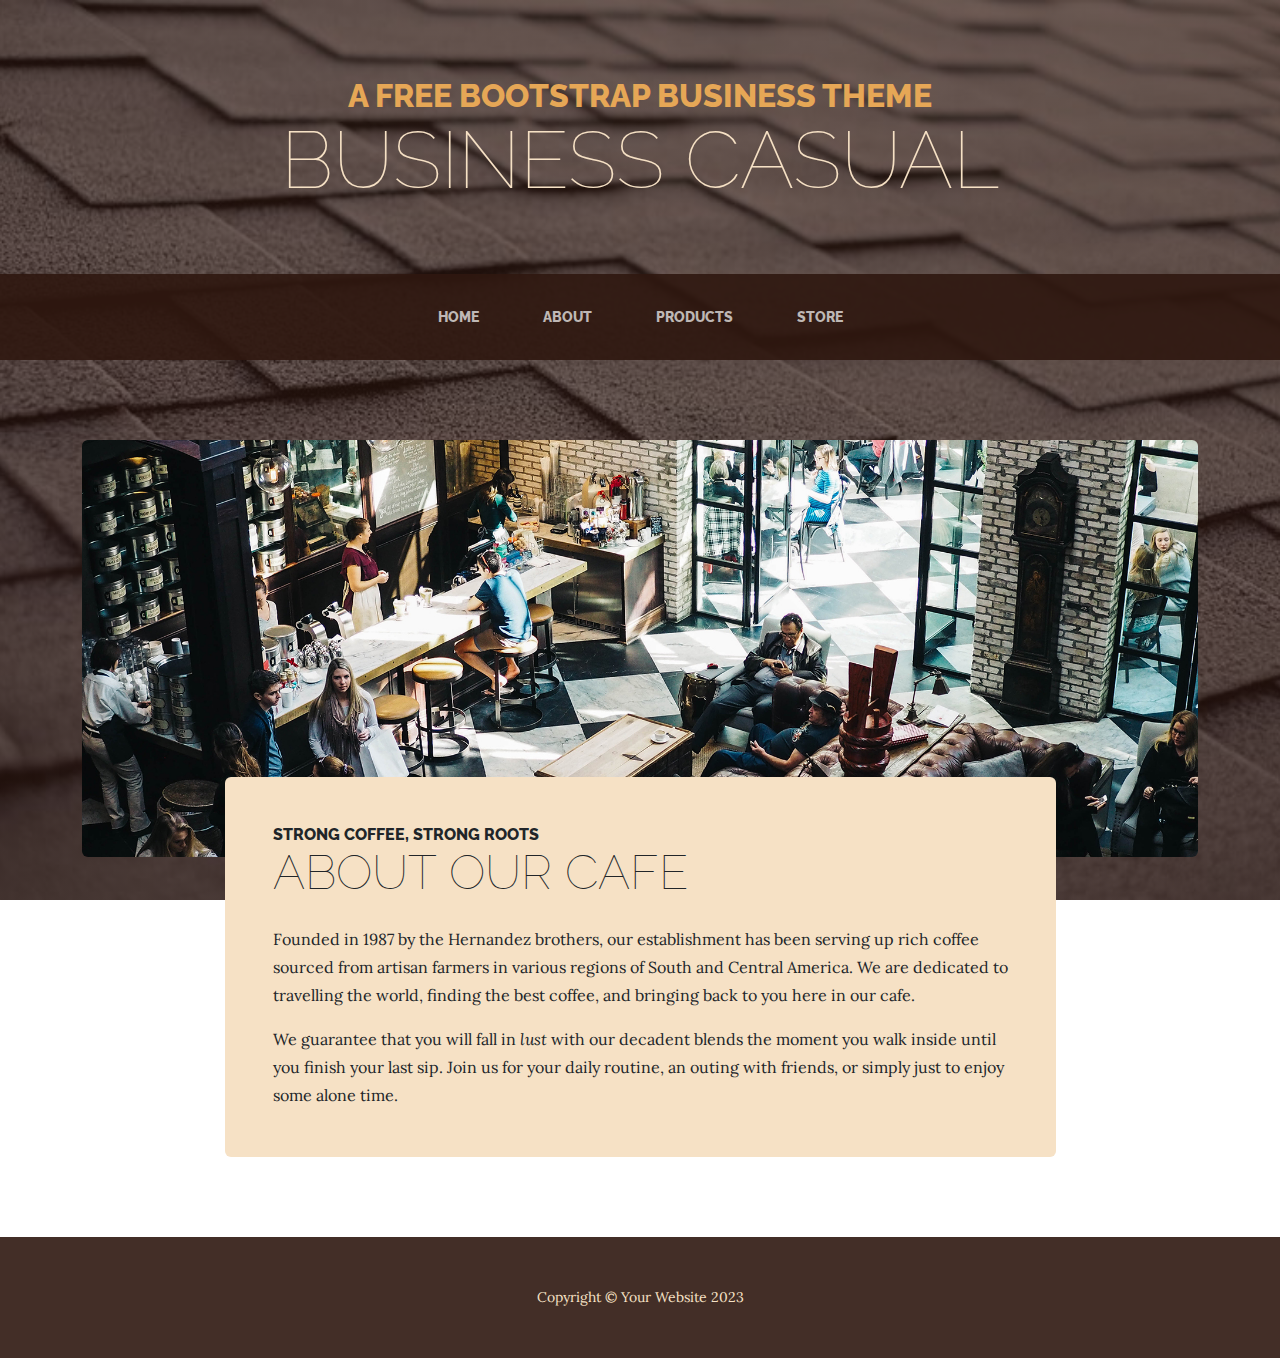
==== about.html @ bb602a46 "Add files via upload" ====
<!DOCTYPE html>
<html lang="en">
    <head>
        <meta charset="utf-8" />
        <meta name="viewport" content="width=device-width, initial-scale=1, shrink-to-fit=no" />
        <meta name="description" content="" />
        <meta name="author" content="" />
        <title>Business Casual - Start Bootstrap Theme</title>
        <link rel="icon" type="image/x-icon" href="assets/favicon.ico" />
        <!-- Google fonts-->
        <link href="https://fonts.googleapis.com/css?family=Raleway:100,100i,200,200i,300,300i,400,400i,500,500i,600,600i,700,700i,800,800i,900,900i" rel="stylesheet" />
        <link href="https://fonts.googleapis.com/css?family=Lora:400,400i,700,700i" rel="stylesheet" />
        <!-- Core theme CSS (includes Bootstrap)-->
        <link href="css/styles.css" rel="stylesheet" />
    </head>
    <body>
        <header>
            <h1 class="site-heading text-center text-faded d-none d-lg-block">
                <span class="site-heading-upper text-primary mb-3">A Free Bootstrap Business Theme</span>
                <span class="site-heading-lower">Business Casual</span>
            </h1>
        </header>
        <!-- Navigation-->
        <nav class="navbar navbar-expand-lg navbar-dark py-lg-4" id="mainNav">
            <div class="container">
                <a class="navbar-brand text-uppercase fw-bold d-lg-none" href="index.html">Start Bootstrap</a>
                <button class="navbar-toggler" type="button" data-bs-toggle="collapse" data-bs-target="#navbarSupportedContent" aria-controls="navbarSupportedContent" aria-expanded="false" aria-label="Toggle navigation"><span class="navbar-toggler-icon"></span></button>
                <div class="collapse navbar-collapse" id="navbarSupportedContent">
                    <ul class="navbar-nav mx-auto">
                        <li class="nav-item px-lg-4"><a class="nav-link text-uppercase" href="index.html">Home</a></li>
                        <li class="nav-item px-lg-4"><a class="nav-link text-uppercase" href="about.html">About</a></li>
                        <li class="nav-item px-lg-4"><a class="nav-link text-uppercase" href="products.html">Products</a></li>
                        <li class="nav-item px-lg-4"><a class="nav-link text-uppercase" href="store.html">Store</a></li>
                    </ul>
                </div>
            </div>
        </nav>
        <section class="page-section about-heading">
            <div class="container">
                <img class="img-fluid rounded about-heading-img mb-3 mb-lg-0" src="assets/img/about.jpg" alt="..." />
                <div class="about-heading-content">
                    <div class="row">
                        <div class="col-xl-9 col-lg-10 mx-auto">
                            <div class="bg-faded rounded p-5">
                                <h2 class="section-heading mb-4">
                                    <span class="section-heading-upper">Strong Coffee, Strong Roots</span>
                                    <span class="section-heading-lower">About Our Cafe</span>
                                </h2>
                                <p>Founded in 1987 by the Hernandez brothers, our establishment has been serving up rich coffee sourced from artisan farmers in various regions of South and Central America. We are dedicated to travelling the world, finding the best coffee, and bringing back to you here in our cafe.</p>
                                <p class="mb-0">
                                    We guarantee that you will fall in
                                    <em>lust</em>
                                    with our decadent blends the moment you walk inside until you finish your last sip. Join us for your daily routine, an outing with friends, or simply just to enjoy some alone time.
                                </p>
                            </div>
                        </div>
                    </div>
                </div>
            </div>
        </section>
        <footer class="footer text-faded text-center py-5">
            <div class="container"><p class="m-0 small">Copyright &copy; Your Website 2023</p></div>
        </footer>
        <!-- Bootstrap core JS-->
        <script src="https://cdn.jsdelivr.net/npm/bootstrap@5.2.3/dist/js/bootstrap.bundle.min.js"></script>
        <!-- Core theme JS-->
        <script src="js/scripts.js"></script>
    </body>
</html>
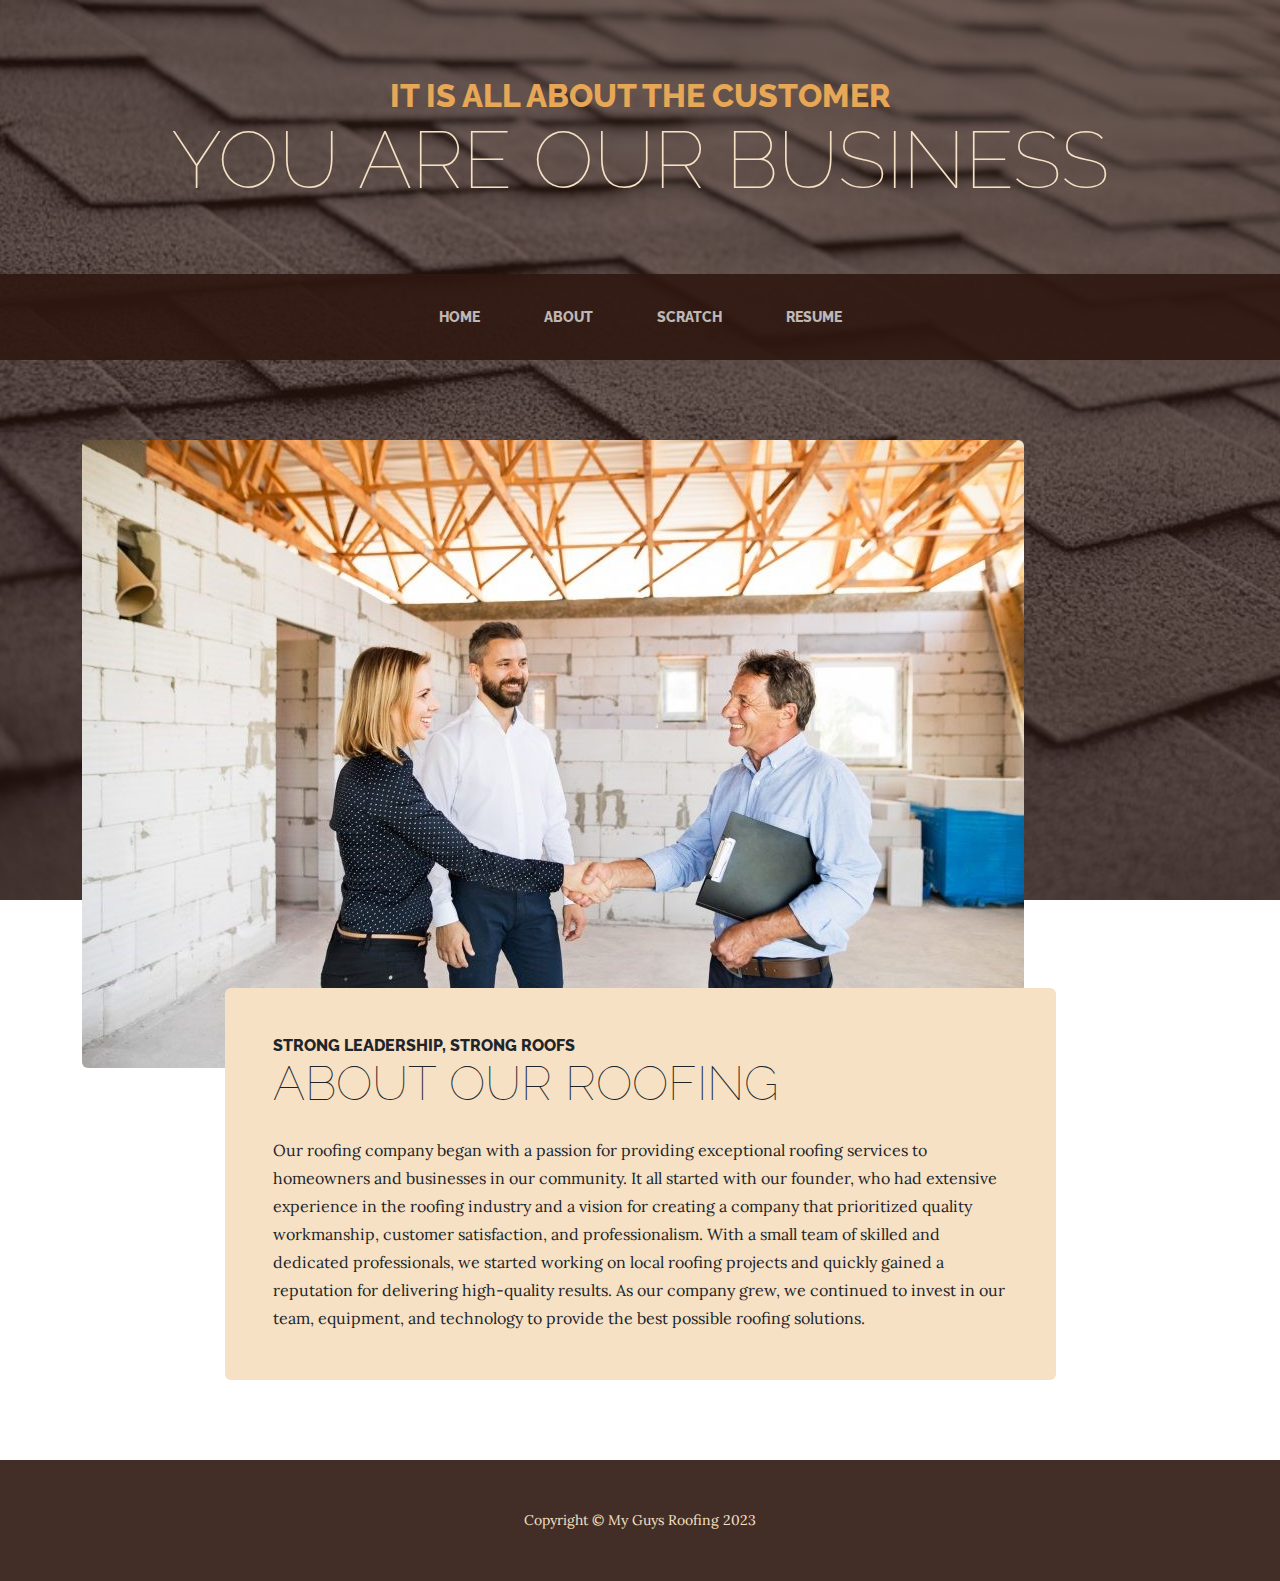
==== commit 1e2d1cb4: "Add files via upload" ====
--- a/about.html
+++ b/about.html
@@ -12,12 +12,13 @@
         <link href="https://fonts.googleapis.com/css?family=Lora:400,400i,700,700i" rel="stylesheet" />
         <!-- Core theme CSS (includes Bootstrap)-->
         <link href="css/styles.css" rel="stylesheet" />
+        
     </head>
     <body>
         <header>
             <h1 class="site-heading text-center text-faded d-none d-lg-block">
-                <span class="site-heading-upper text-primary mb-3">A Free Bootstrap Business Theme</span>
-                <span class="site-heading-lower">Business Casual</span>
+                <span class="site-heading-upper text-primary mb-3">It is all about the customer</span>
+                <span class="site-heading-lower">You are our Business</span>
             </h1>
         </header>
         <!-- Navigation-->
@@ -29,8 +30,8 @@
                     <ul class="navbar-nav mx-auto">
                         <li class="nav-item px-lg-4"><a class="nav-link text-uppercase" href="index.html">Home</a></li>
                         <li class="nav-item px-lg-4"><a class="nav-link text-uppercase" href="about.html">About</a></li>
-                        <li class="nav-item px-lg-4"><a class="nav-link text-uppercase" href="products.html">Products</a></li>
-                        <li class="nav-item px-lg-4"><a class="nav-link text-uppercase" href="store.html">Store</a></li>
+                        <li class="nav-item px-lg-4"><a class="nav-link text-uppercase" href="myscratchpage.html">Scratch</a></li>
+                        <li class="nav-item px-lg-4"><a class="nav-link text-uppercase" href="myresume.html">Resume</a></li>
                     </ul>
                 </div>
             </div>
@@ -43,14 +44,12 @@
                         <div class="col-xl-9 col-lg-10 mx-auto">
                             <div class="bg-faded rounded p-5">
                                 <h2 class="section-heading mb-4">
-                                    <span class="section-heading-upper">Strong Coffee, Strong Roots</span>
-                                    <span class="section-heading-lower">About Our Cafe</span>
+                                    <span class="section-heading-upper">Strong leadership, Strong Roofs</span>
+                                    <span class="section-heading-lower">About Our Roofing</span>
                                 </h2>
-                                <p>Founded in 1987 by the Hernandez brothers, our establishment has been serving up rich coffee sourced from artisan farmers in various regions of South and Central America. We are dedicated to travelling the world, finding the best coffee, and bringing back to you here in our cafe.</p>
+                               
                                 <p class="mb-0">
-                                    We guarantee that you will fall in
-                                    <em>lust</em>
-                                    with our decadent blends the moment you walk inside until you finish your last sip. Join us for your daily routine, an outing with friends, or simply just to enjoy some alone time.
+                                    Our roofing company began with a passion for providing exceptional roofing services to homeowners and businesses in our community. It all started with our founder, who had extensive experience in the roofing industry and a vision for creating a company that prioritized quality workmanship, customer satisfaction, and professionalism. With a small team of skilled and dedicated professionals, we started working on local roofing projects and quickly gained a reputation for delivering high-quality results. As our company grew, we continued to invest in our team, equipment, and technology to provide the best possible roofing solutions. 
                                 </p>
                             </div>
                         </div>
@@ -59,7 +58,7 @@
             </div>
         </section>
         <footer class="footer text-faded text-center py-5">
-            <div class="container"><p class="m-0 small">Copyright &copy; Your Website 2023</p></div>
+            <div class="container"><p class="m-0 small">Copyright &copy; My Guys Roofing 2023</p></div>
         </footer>
         <!-- Bootstrap core JS-->
         <script src="https://cdn.jsdelivr.net/npm/bootstrap@5.2.3/dist/js/bootstrap.bundle.min.js"></script>
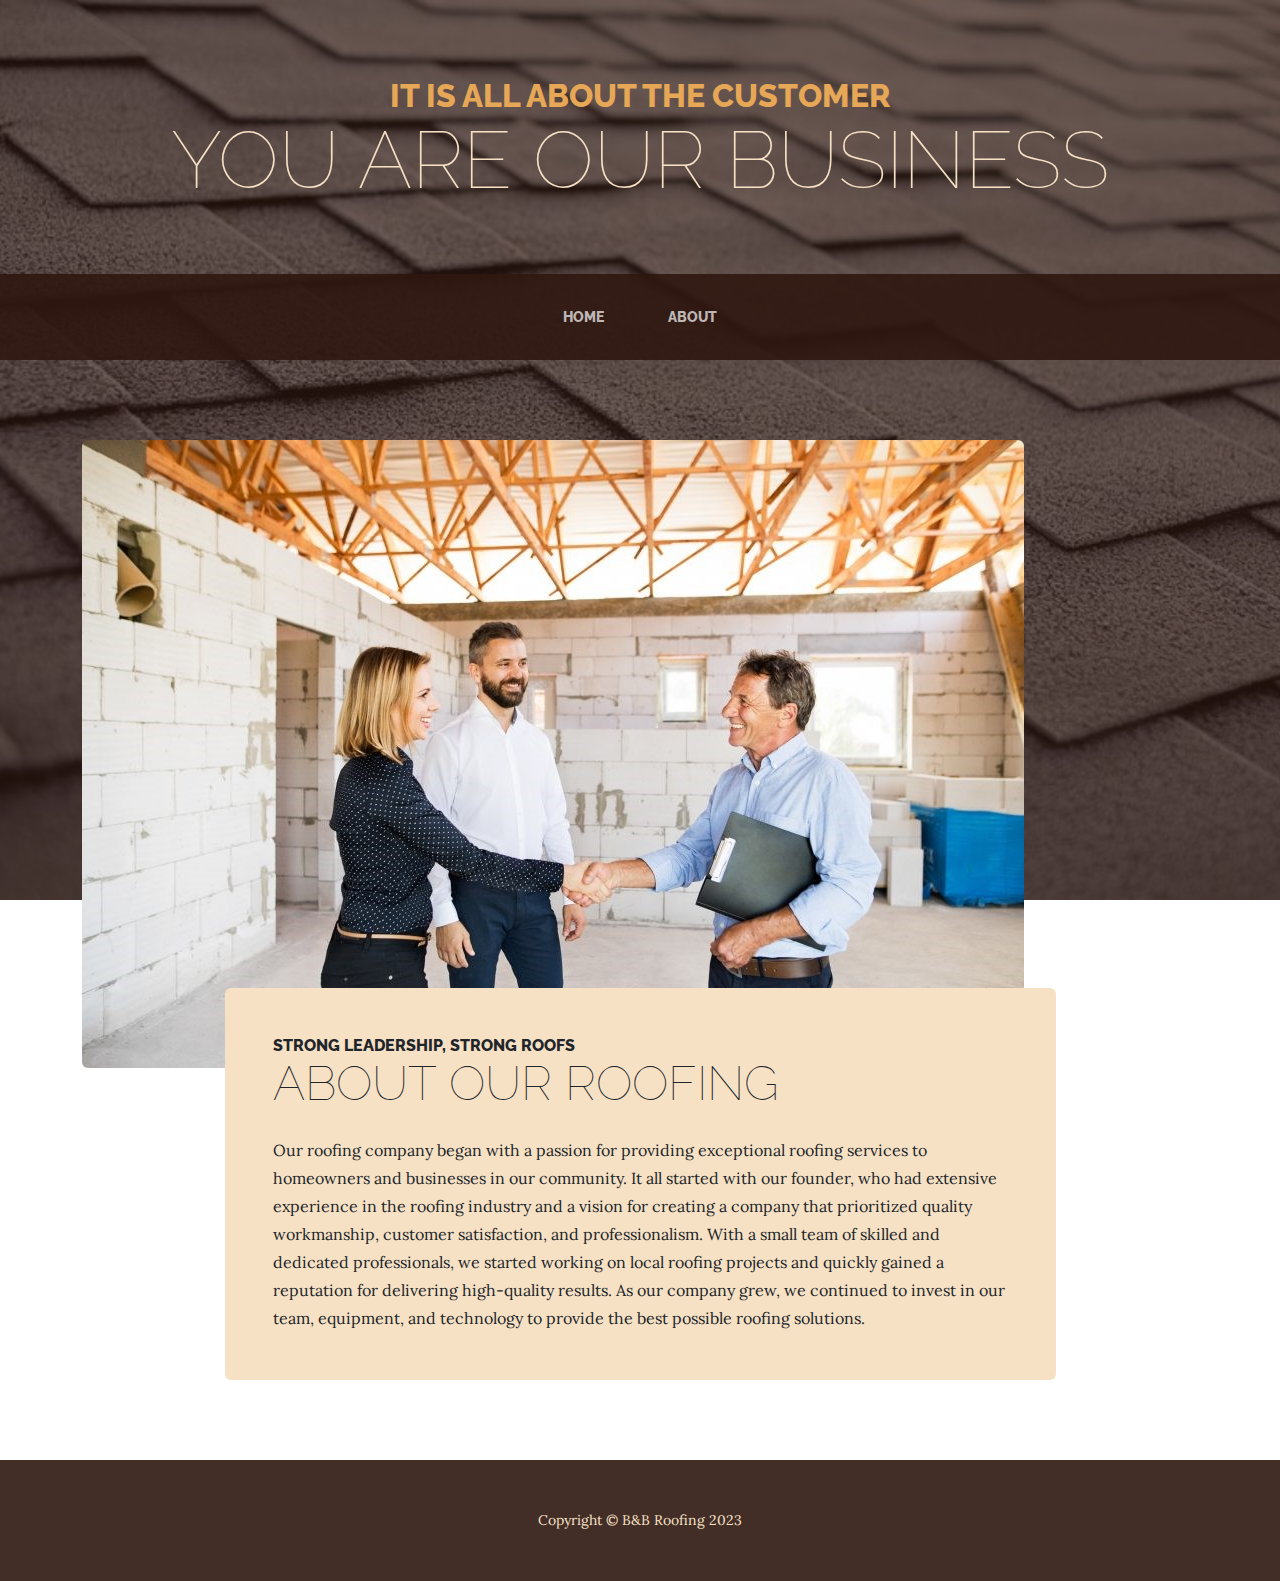
==== commit ffb5c73b: "Add files via upload" ====
--- a/about.html
+++ b/about.html
@@ -24,14 +24,14 @@
         <!-- Navigation-->
         <nav class="navbar navbar-expand-lg navbar-dark py-lg-4" id="mainNav">
             <div class="container">
-                <a class="navbar-brand text-uppercase fw-bold d-lg-none" href="index.html">Start Bootstrap</a>
+                <a class="navbar-brand text-uppercase fw-bold d-lg-none" href="index.html">My Guys Roofing</a>
                 <button class="navbar-toggler" type="button" data-bs-toggle="collapse" data-bs-target="#navbarSupportedContent" aria-controls="navbarSupportedContent" aria-expanded="false" aria-label="Toggle navigation"><span class="navbar-toggler-icon"></span></button>
                 <div class="collapse navbar-collapse" id="navbarSupportedContent">
                     <ul class="navbar-nav mx-auto">
                         <li class="nav-item px-lg-4"><a class="nav-link text-uppercase" href="index.html">Home</a></li>
                         <li class="nav-item px-lg-4"><a class="nav-link text-uppercase" href="about.html">About</a></li>
-                        <li class="nav-item px-lg-4"><a class="nav-link text-uppercase" href="myscratchpage.html">Scratch</a></li>
-                        <li class="nav-item px-lg-4"><a class="nav-link text-uppercase" href="myresume.html">Resume</a></li>
+                        <!--<li class="nav-item px-lg-4"><a class="nav-link text-uppercase" href="myscratchpage.html">Scratch</a></li>-->
+                        <!--<li class="nav-item px-lg-4"><a class="nav-link text-uppercase" href="myresume.html">Resume</a></li>-->
                     </ul>
                 </div>
             </div>
@@ -58,7 +58,7 @@
             </div>
         </section>
         <footer class="footer text-faded text-center py-5">
-            <div class="container"><p class="m-0 small">Copyright &copy; My Guys Roofing 2023</p></div>
+            <div class="container"><p class="m-0 small">Copyright &copy; B&B Roofing 2023</p></div>
         </footer>
         <!-- Bootstrap core JS-->
         <script src="https://cdn.jsdelivr.net/npm/bootstrap@5.2.3/dist/js/bootstrap.bundle.min.js"></script>
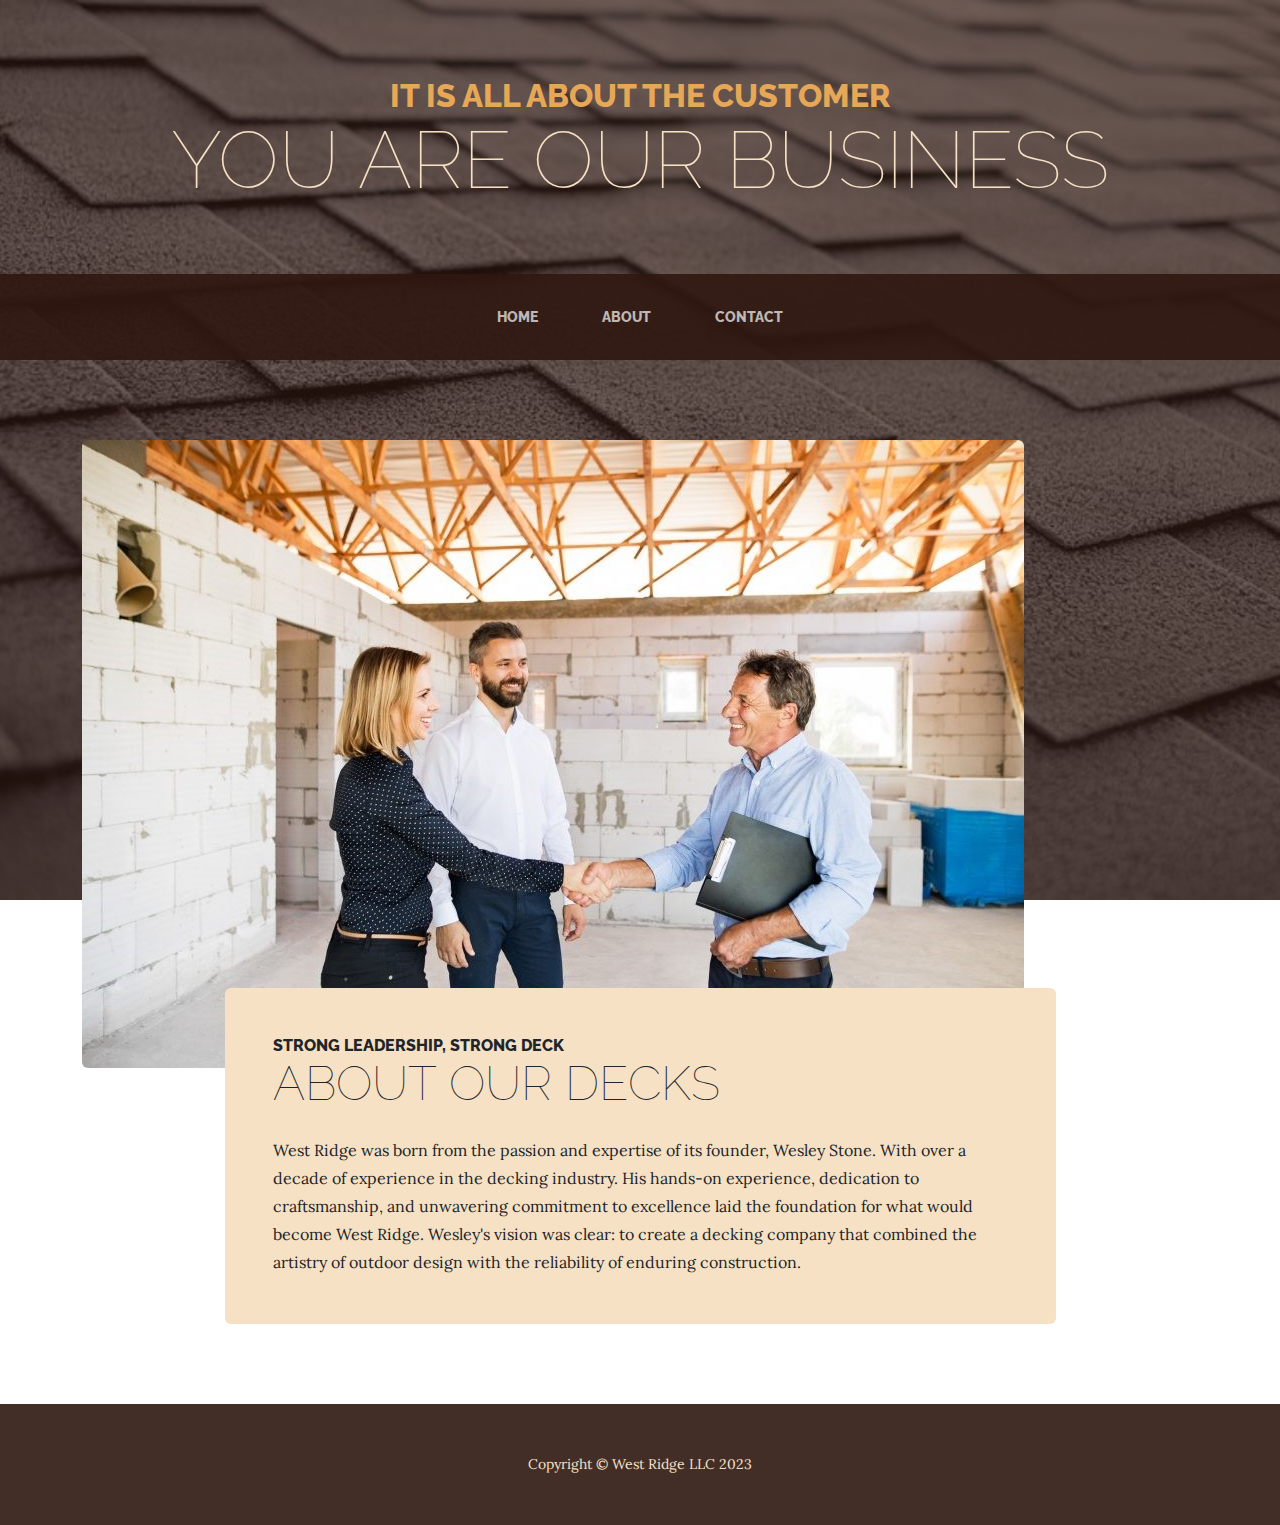
==== commit 83aeea91: "Add files via upload" ====
--- a/about.html
+++ b/about.html
@@ -5,7 +5,7 @@
         <meta name="viewport" content="width=device-width, initial-scale=1, shrink-to-fit=no" />
         <meta name="description" content="" />
         <meta name="author" content="" />
-        <title>Business Casual - Start Bootstrap Theme</title>
+        <title>West Ridge Decking</title>
         <link rel="icon" type="image/x-icon" href="assets/favicon.ico" />
         <!-- Google fonts-->
         <link href="https://fonts.googleapis.com/css?family=Raleway:100,100i,200,200i,300,300i,400,400i,500,500i,600,600i,700,700i,800,800i,900,900i" rel="stylesheet" />
@@ -24,12 +24,14 @@
         <!-- Navigation-->
         <nav class="navbar navbar-expand-lg navbar-dark py-lg-4" id="mainNav">
             <div class="container">
-                <a class="navbar-brand text-uppercase fw-bold d-lg-none" href="index.html">My Guys Roofing</a>
+                <a class="navbar-brand text-uppercase fw-bold d-lg-none" href="index.html">West Ridge Decking</a>
                 <button class="navbar-toggler" type="button" data-bs-toggle="collapse" data-bs-target="#navbarSupportedContent" aria-controls="navbarSupportedContent" aria-expanded="false" aria-label="Toggle navigation"><span class="navbar-toggler-icon"></span></button>
                 <div class="collapse navbar-collapse" id="navbarSupportedContent">
                     <ul class="navbar-nav mx-auto">
                         <li class="nav-item px-lg-4"><a class="nav-link text-uppercase" href="index.html">Home</a></li>
                         <li class="nav-item px-lg-4"><a class="nav-link text-uppercase" href="about.html">About</a></li>
+                        <li class="nav-item px-lg-4"><a class="nav-link text-uppercase" href="store.html">Contact</a></li>
+
                         <!--<li class="nav-item px-lg-4"><a class="nav-link text-uppercase" href="myscratchpage.html">Scratch</a></li>-->
                         <!--<li class="nav-item px-lg-4"><a class="nav-link text-uppercase" href="myresume.html">Resume</a></li>-->
                     </ul>
@@ -44,12 +46,13 @@
                         <div class="col-xl-9 col-lg-10 mx-auto">
                             <div class="bg-faded rounded p-5">
                                 <h2 class="section-heading mb-4">
-                                    <span class="section-heading-upper">Strong leadership, Strong Roofs</span>
-                                    <span class="section-heading-lower">About Our Roofing</span>
+                                    <span class="section-heading-upper">Strong leadership, Strong Deck</span>
+                                    <span class="section-heading-lower">About Our Decks</span>
                                 </h2>
                                
                                 <p class="mb-0">
-                                    Our roofing company began with a passion for providing exceptional roofing services to homeowners and businesses in our community. It all started with our founder, who had extensive experience in the roofing industry and a vision for creating a company that prioritized quality workmanship, customer satisfaction, and professionalism. With a small team of skilled and dedicated professionals, we started working on local roofing projects and quickly gained a reputation for delivering high-quality results. As our company grew, we continued to invest in our team, equipment, and technology to provide the best possible roofing solutions. 
+                                    West Ridge was born from the passion and expertise of its founder, Wesley Stone. With over a decade of experience in the decking industry. His hands-on experience, dedication to craftsmanship, and unwavering commitment to excellence laid the foundation for what would become West Ridge. Wesley's vision was clear: to create a decking company that combined the artistry of outdoor design with the reliability of enduring construction. 
+
                                 </p>
                             </div>
                         </div>
@@ -58,7 +61,7 @@
             </div>
         </section>
         <footer class="footer text-faded text-center py-5">
-            <div class="container"><p class="m-0 small">Copyright &copy; B&B Roofing 2023</p></div>
+            <div class="container"><p class="m-0 small">Copyright &copy; West Ridge LLC 2023</p></div>
         </footer>
         <!-- Bootstrap core JS-->
         <script src="https://cdn.jsdelivr.net/npm/bootstrap@5.2.3/dist/js/bootstrap.bundle.min.js"></script>
